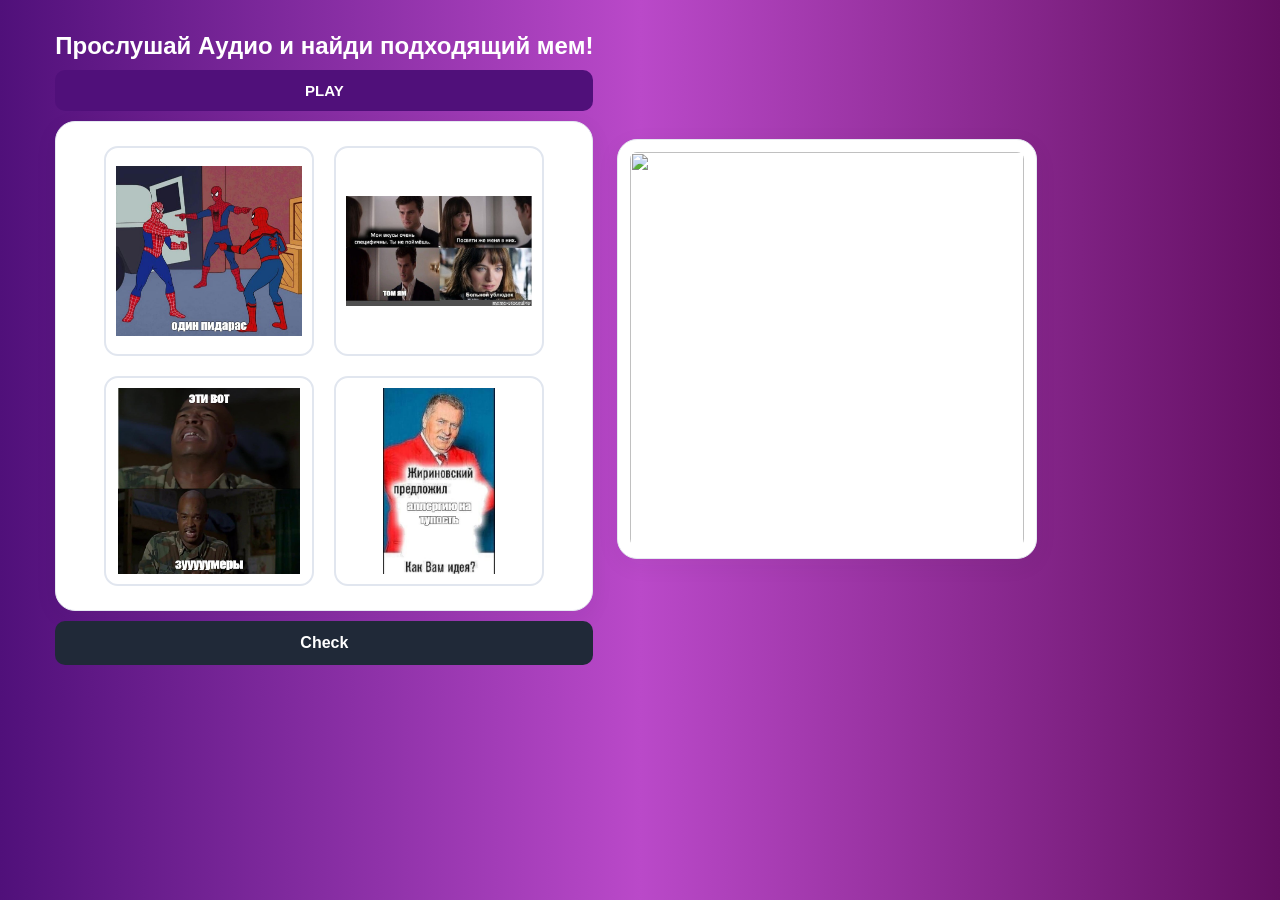
==== level_2.html @ 7925670f "я не буду извиняться пошел нахуй" ====
<!DOCTYPE html>
<html lang="en">
<head>
    <meta charset="UTF-8">
    <meta name="viewport" content="width=device-width, initial-scale=1.0">
    <link rel="stylesheet" href="style.css">
    <title>Level 2</title>
</head>
<body onload="startRound('2')">
    <main>
        <div class="game">

            <h2>Прослушай Аудио и найди подходящий мем! </h2> 
        <div id="audio" class="sounds">

            <button id="playAudio">
                PLAY
            </button>
            <audio src="" id="player">

            </audio></div>

        <div id="pics" class="images"></div>
            
        <button id="checkAnswer">Check</button>
        
        </div>

        <div class="preview">
            
                <img id="meme-preview" src="" alt="">
            
        </div>

        <div id="modal">

            

            <div class="modal-content" >
            <p class="text-text">Потрясающе! Ты нашла все пары! Но это еще не конец...</p>
            <button id="to-the-next-level" onclick="location.href='level_3.html'">Играть Дальше</button></div>
        </div>

    </main>
    
    
    
</body>

<script src="script.js"></script>
</html>
---- style.css ----
* {
    box-sizing: border-box;
    margin: 0;
    padding: 0;
}

body {
    margin: 0;
    padding: 32px;

    font-family: Inter, "Segoe UI", Arial, sans-serif;
    color: #252b36;
    background: #50107a;
background: linear-gradient(90deg, rgba(80, 16, 122, 1) 0%, rgba(186, 73, 201, 1) 50%, rgba(99, 15, 98, 1) 100%);
}

main {
    display: flex;
    flex-direction: row;
    justify-content: space-evenly;
    
}

h2 {
    color: #fff;
}
/* МНОГАБУКАФ */
  .welcome-container {
            width: 90%;
            max-width: 560px;

            padding: 55px 45px;

            display: flex;
            flex-direction: column;
            align-items: center;
            gap: 28px;

            text-align: center;

            background: #ffffff;
            border: 1px solid #e5e9f0;
            border-radius: 20px;

            box-shadow: 0 10px 35px rgba(30, 41, 59, 0.07);
        }

        .welcome-text {
            margin: 0;

            font-size: 20px;
            line-height: 1.7;
            font-weight: 400;

            color: #465064;
        }

        .start-button {
            padding: 13px 36px;

            font-size: 16px;
            font-weight: 600;

            color: white;
            background: #4776f5;

            border: none;
            border-radius: 10px;

            cursor: pointer;

            transition: background 0.2s, transform 0.2s;
        }

        .start-button:hover {
            background: #315fdf;
            transform: translateY(-2px);
        }

        .start-button:active {
            transform: scale(0.97);
        }

        @media (max-width: 500px) {
            .welcome-container {
                padding: 35px 25px;
            }

            .welcome-text {
                font-size: 18px;
            }
        }



  .game {
    display: flex;
    flex-direction: column;
    gap: 10px;
    align-items: space-evenly;
    justify-content: center;
} 
 

.preview {
display: flex;
justify-content: center;
width: 50%;
flex-direction: column;
}

.preview img {

    max-width:90%;
    max-height:100vh;
    object-fit:contain;

}


/* Картинки */

/* .images{
    display:grid;
    grid-template-columns:repeat(2, 200px);
    gap:20px;
}
 */
/* ===== Карточки с картинками ===== */

/* ===== Основной контейнер с картинками ===== */

#pics {
    display: grid;
    grid-template-columns: repeat(2, minmax(140px, 210px));
    gap: 20px;

    justify-content: center;
    align-content: start;

    padding: 24px;
    background: #ffffff;
    border: 1px solid #e5e9f0;
    border-radius: 20px;

    box-shadow: 0 6px 24px rgb(30 41 59 / 5%);
}


.image-card {
    width: 100%;
    aspect-ratio: 1 / 1;
    min-width: 0;

    display: flex;
    justify-content: center;
    align-items: center;

    padding: 10px;
    overflow: hidden;

    background: #ffffff;
    border: 2px solid #e1e6ef;
    border-radius: 14px;

    cursor: pointer;

    transition:
        border-color 0.2s ease,
        box-shadow 0.2s ease,
        transform 0.2s ease;
}

.image-card:hover {
    transform: translateY(-3px);
    border-color: #a5bafc;
    box-shadow: 0 6px 16px rgb(37 99 235 / 10%);
}

.image-card img {
    display: block;

    max-width: 100%;
    max-height: 100%;

    object-fit: contain;
}



.image-card.selected{
     border-color: #4776f5;
    box-shadow: 0 0 0 3px rgb(71 118 245 / 15%);
}

.image-card.correct{
     border-color: #89F336;
    box-shadow: 0 0 0 3px rgb(71 118 245 / 15%);
}

.image-card.wrong {
    border-color: #e05252;
    animation: shake 0.3s;
}

@keyframes shake {
    0%   { transform: translateX(0); }
    25%  { transform: translateX(-5px); }
    50%  { transform: translateX(5px); }
    75%  { transform: translateX(-5px); }
    100% { transform: translateX(0); }
}

/* ===== Кнопка воспроизведения аудио ===== */

#playAudio {
    padding: 12px 22px;

    color: #ffffff;
    background: rgba(80, 16, 122, 1);

    border: none;
    border-radius: 10px;

    font-size: 15px;
    font-weight: 600;

    cursor: pointer;

    transition:
        background 0.2s ease,
        transform 0.2s ease;
}

#playAudio:hover {
    background: rgba(80, 16, 122, 0.8);
}

#playAudio:active {
    transform: scale(0.97);
}


/* ===== Большой предпросмотр картинки ===== */

#meme-preview {
    display: block;

    width: 100%;
    max-width: 420px;
    height: 420px;

    padding: 12px;

    object-fit: contain;

    background: #ffffff;
    border: 1px solid #e5e9f0;
    border-radius: 20px;

    box-shadow: 0 6px 24px rgb(30 41 59 / 5%);
}


/* ===== Кнопка проверки ответа ===== */

#checkAnswer {
    padding: 13px 28px;

    color: #ffffff;
    background: #202938;

    border: none;
    border-radius: 10px;

    font-size: 16px;
    font-weight: 600;

    cursor: pointer;

    transition:
        background 0.2s ease,
        transform 0.2s ease;
}

#checkAnswer:hover {
    background: #354258;
}

#checkAnswer:active {
    transform: scale(0.98);
}


/* ===== Адаптация для узкого экрана ===== */

@media (max-width: 650px) {
    body {
        padding: 16px;
    }

    #pics {
        grid-template-columns: repeat(2, minmax(0, 1fr));
        gap: 12px;
        padding: 14px;
    }

    #meme-preview {
        height: auto;
        aspect-ratio: 1 / 1;
    }
}


/* Аудио */

.sounds{
    display: flex;
    flex-direction: column;
    gap: 15px;
}

.sounds div{
    width: 100px;
    height: 50px;
    font-size: 24px;
    cursor: pointer;
}

#modal {
  display: none; /* Hidden by default */
  position: fixed; /* Stay in place */
  z-index: 1; /* Sit on top */
  left: 0;
  top: 0;
  width: 100%; /* Full width */
  height: 100%; /* Full height */
  overflow: auto; /* Enable scroll if needed */
  background-color: rgb(0,0,0); /* Fallback color */
  background-color: rgba(0,0,0,0.4); /* Black w/ opacity */
}

.modal-content {
  
            max-width: 560px;

            padding: 55px 45px;
            margin: 15% auto; /* 15% from the top and centered */
        
            gap: 28px;

            text-align: center;

            background: #ffffff;
            border: 1px solid #e5e9f0;
            border-radius: 20px;

            box-shadow: 0 10px 35px rgba(30, 41, 59, 0.07);
}

#to-the-next-level {
    margin: 10px;
    padding: 12px 22px;

    color: #ffffff;
    background: rgba(80, 16, 122, 1);

    border: none;
    border-radius: 10px;

    font-size: 15px;
    font-weight: 600;

    cursor: pointer;

    transition:
        background 0.2s ease,
        transform 0.2s ease;
}

#to-the-next-level:hover {
    background: rgba(80, 16, 122, 0.8);
}

#to-the-next-level:active {
    transform: scale(0.97);
}
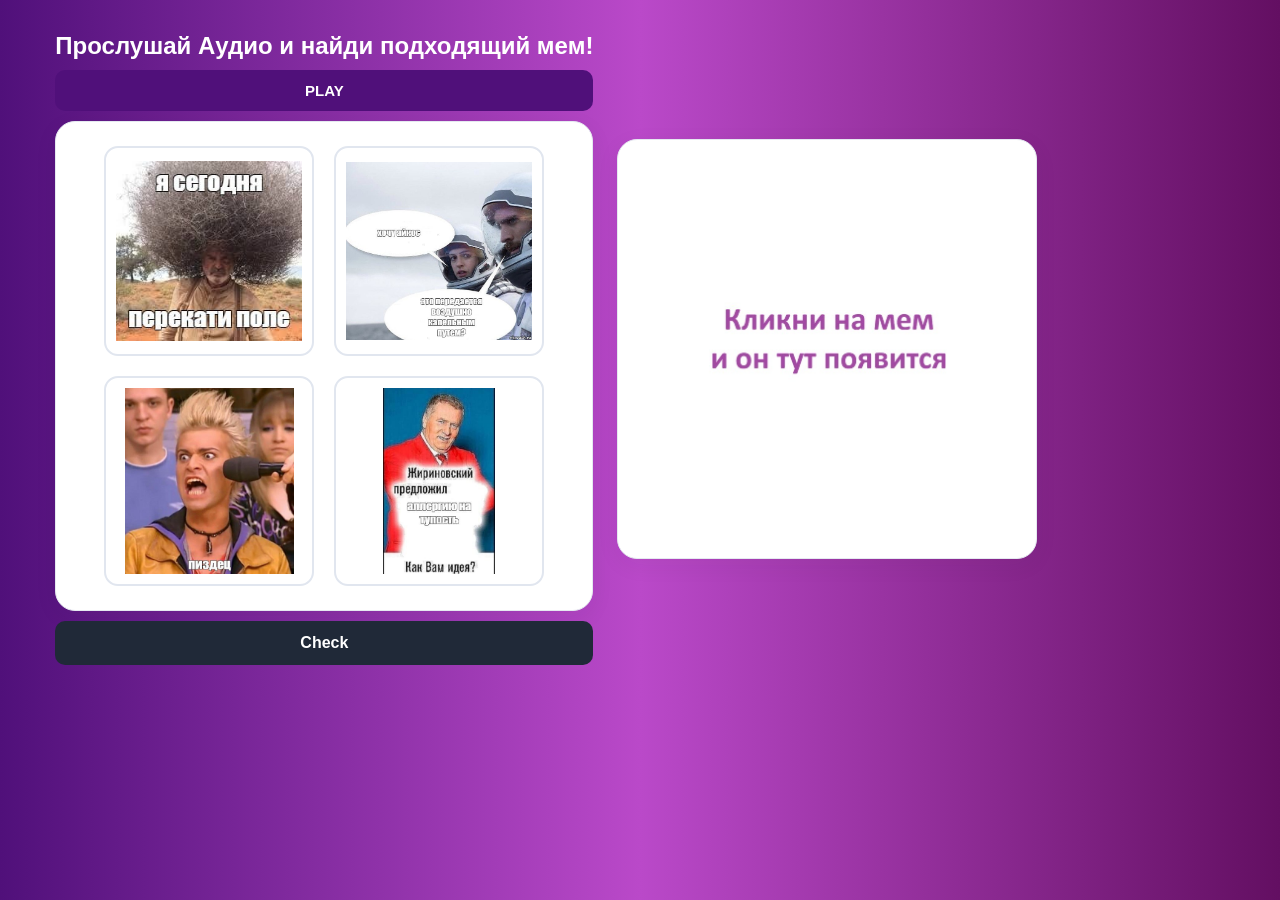
==== commit eeea9b66: "placeholder added" ====
--- a/level_2.html
+++ b/level_2.html
@@ -28,7 +28,7 @@
 
         <div class="preview">
             
-                <img id="meme-preview" src="" alt="">
+                <img id="meme-preview" src="files/placeholder.jpg" alt="">
             
         </div>
 
--- a/style.css
+++ b/style.css
@@ -19,6 +19,16 @@
     display: flex;
     flex-direction: row;
     justify-content: space-evenly;
+    
+}
+
+
+main.congrats {
+    display: flex;
+    flex-direction: row;
+    justify-content: space-evenly;
+    align-items: self-start;
+   
     
 }
 
